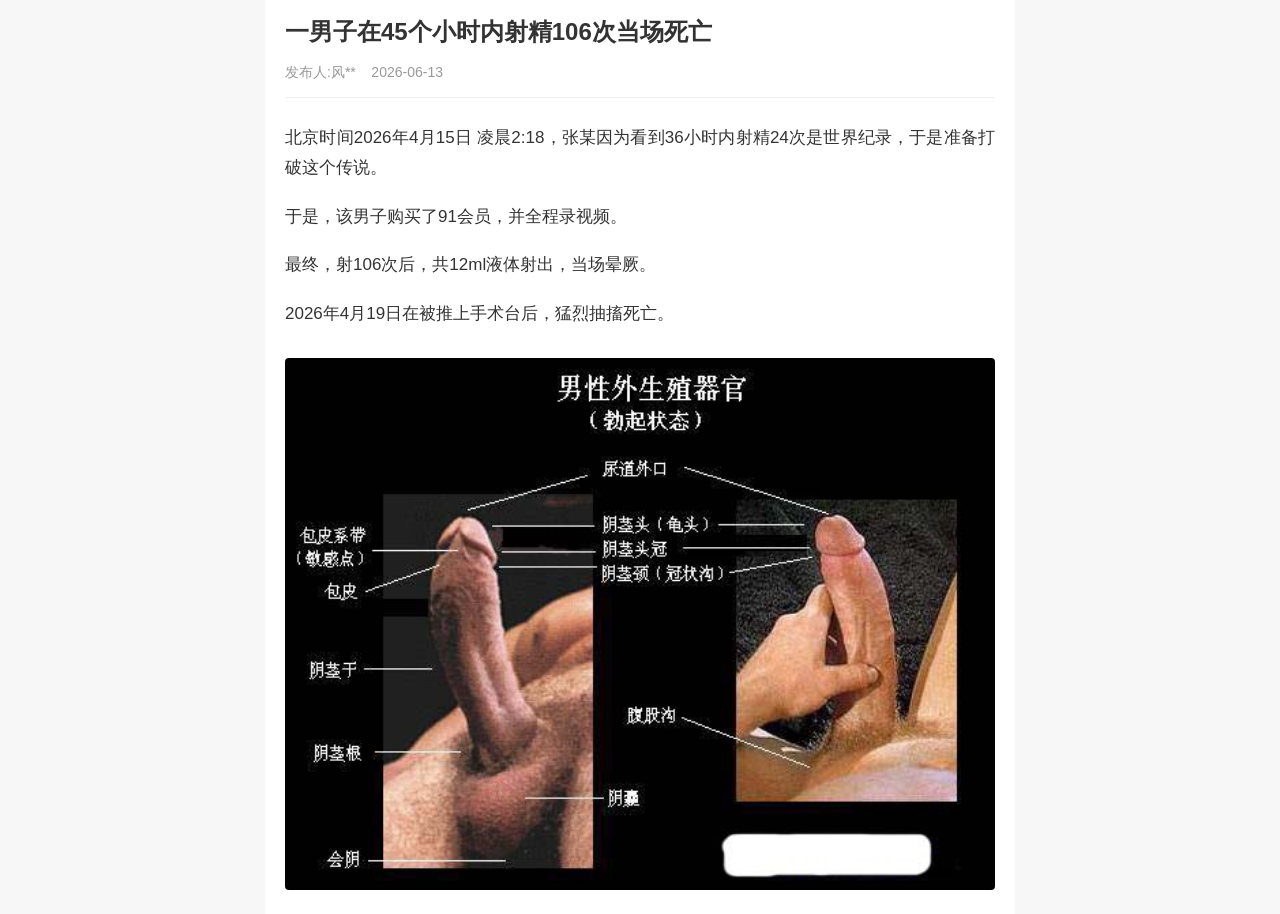
==== 1.html @ b7b09189 "Add files via upload" ====
<!DOCTYPE html>
<html lang="zh-CN">
<head>
  <meta charset="utf-8" name="viewport" content="width=device-width, initial-scale=1, maximum-scale=1, user-scalable=no">
   <title>狗乐新闻</title>
    <style>
        * {
            margin: 0;
            padding: 0;
            box-sizing: border-box;           
            font-family: -apple-system, BlinkMacSystemFont, "PingFang SC", "Microsoft Yahei", sans-serif;
        }

        body {
            background-color: #f7f7f7;
            color: #333;
        }
         .article-wrap {
            width: 100%;
            max-width: 750px;
            margin: 0 auto;
            background: #fff;
            padding: 15px 20px 10px;
        }      
        .article-title {
            font-size: 24px;
            line-height: 1.4;
            font-weight: bold;
            margin-bottom: 15px;
        }
        .article-info {
            font-size: 14px;
            color: #999;
            margin-bottom: 25px;
            padding-bottom: 15px;
            border-bottom: 1px solid #f0f0f0;
        }
     .article-content p {
            font-size: 17px;
            line-height: 1.8;
            margin-bottom: 18px;
            text-align: justify;
        }
        .article-content img {
            width: 100%;
            border-radius: 4px;
            margin: 10px 0;
        }
    </style>
</head>
<body>
 
     <div class="article-wrap">
        <h1 class="article-title">一男子在45个小时内射精106次当场死亡</h1>
        <div class="article-info">
            发布人:风** &nbsp;&nbsp; 2026-06-13
        </div>
        <div class="article-content">
      <p>北京时间2026年4月15日 凌晨2:18，张某因为看到36小时内射精24次是世界纪录，于是准备打破这个传说。</p>
<p>于是，该男子购买了91会员，并全程录视频。</p>
<p>最终，射106次后，共12ml液体射出，当场晕厥。</p>
<p>2026年4月19日在被推上手术台后，猛烈抽搐死亡。</p>
      <img src="gt1.png" alt="配图">

            </div>
    </div>
</body>
</html>
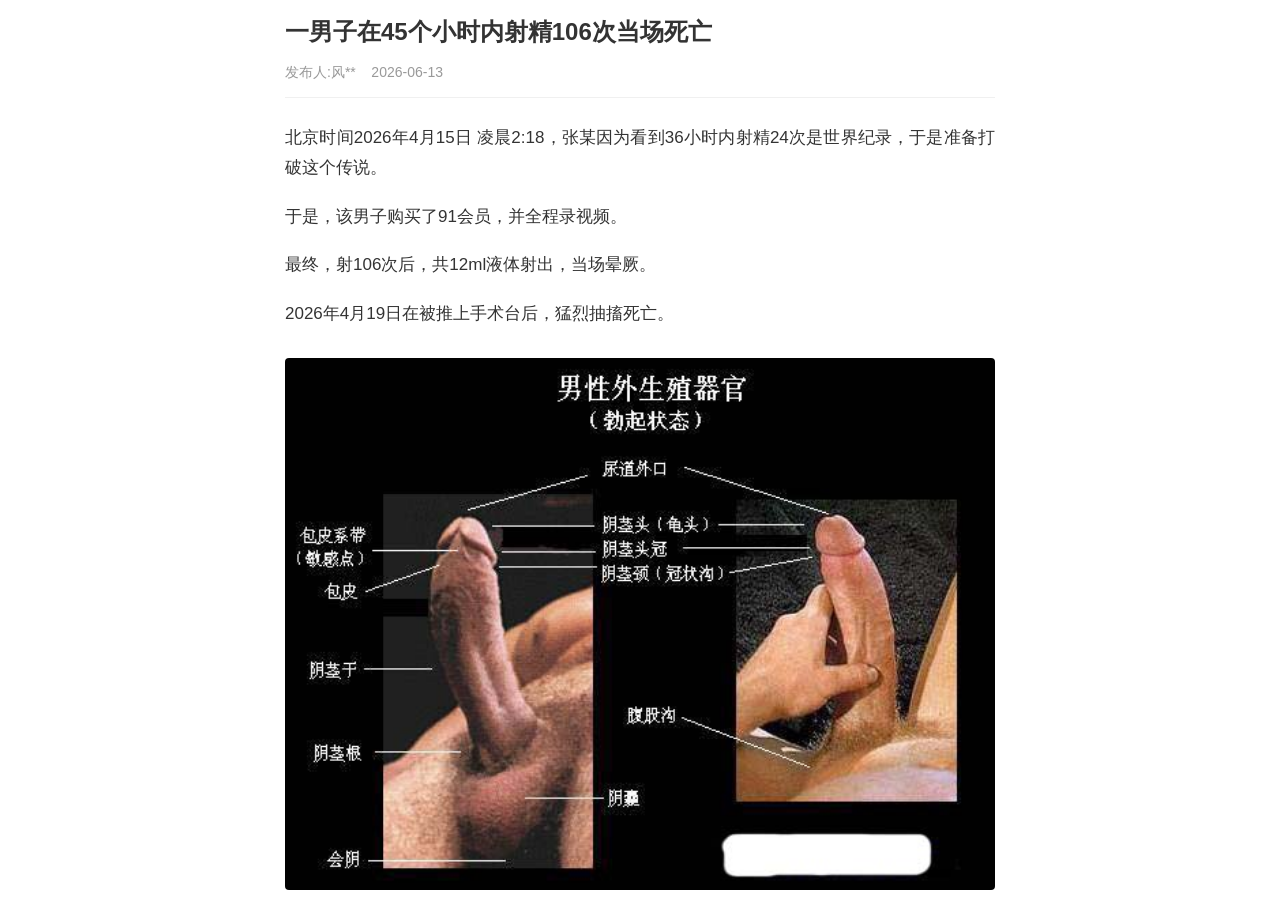
==== commit 65aa4d9e: "Add files via upload" ====
--- a/1.html
+++ b/1.html
@@ -3,50 +3,7 @@
 <head>
   <meta charset="utf-8" name="viewport" content="width=device-width, initial-scale=1, maximum-scale=1, user-scalable=no">
    <title>狗乐新闻</title>
-    <style>
-        * {
-            margin: 0;
-            padding: 0;
-            box-sizing: border-box;           
-            font-family: -apple-system, BlinkMacSystemFont, "PingFang SC", "Microsoft Yahei", sans-serif;
-        }
-
-        body {
-            background-color: #f7f7f7;
-            color: #333;
-        }
-         .article-wrap {
-            width: 100%;
-            max-width: 750px;
-            margin: 0 auto;
-            background: #fff;
-            padding: 15px 20px 10px;
-        }      
-        .article-title {
-            font-size: 24px;
-            line-height: 1.4;
-            font-weight: bold;
-            margin-bottom: 15px;
-        }
-        .article-info {
-            font-size: 14px;
-            color: #999;
-            margin-bottom: 25px;
-            padding-bottom: 15px;
-            border-bottom: 1px solid #f0f0f0;
-        }
-     .article-content p {
-            font-size: 17px;
-            line-height: 1.8;
-            margin-bottom: 18px;
-            text-align: justify;
-        }
-        .article-content img {
-            width: 100%;
-            border-radius: 4px;
-            margin: 10px 0;
-        }
-    </style>
+  <link rel="stylesheet" href="style.css">
 </head>
 <body>
  
--- a/style.css
+++ b/style.css
@@ -0,0 +1,42 @@
+    * {
+            margin: 0;
+            padding: 0;
+            box-sizing: border-box;           
+            font-family: -apple-system, BlinkMacSystemFont, "PingFang SC", "Microsoft Yahei", sans-serif;
+        }
+
+        body {
+            background-color: #ffffff;
+            color: #333;
+        }
+         .article-wrap {
+            width: 100%;
+            max-width: 750px;
+            margin: 0 auto;
+            background: #fff;
+            padding: 15px 20px 10px;
+        }      
+        .article-title {
+            font-size: 24px;
+            line-height: 1.4;
+            font-weight: bold;
+            margin-bottom: 15px;
+        }
+        .article-info {
+            font-size: 14px;
+            color: #999;
+            margin-bottom: 25px;
+            padding-bottom: 15px;
+            border-bottom: 1px solid #f0f0f0;
+        }
+     .article-content p {
+            font-size: 17px;
+            line-height: 1.8;
+            margin-bottom: 18px;
+            text-align: justify;
+        }
+        .article-content img {
+            width: 100%;
+            border-radius: 4px;
+            margin: 10px 0;
+        }
